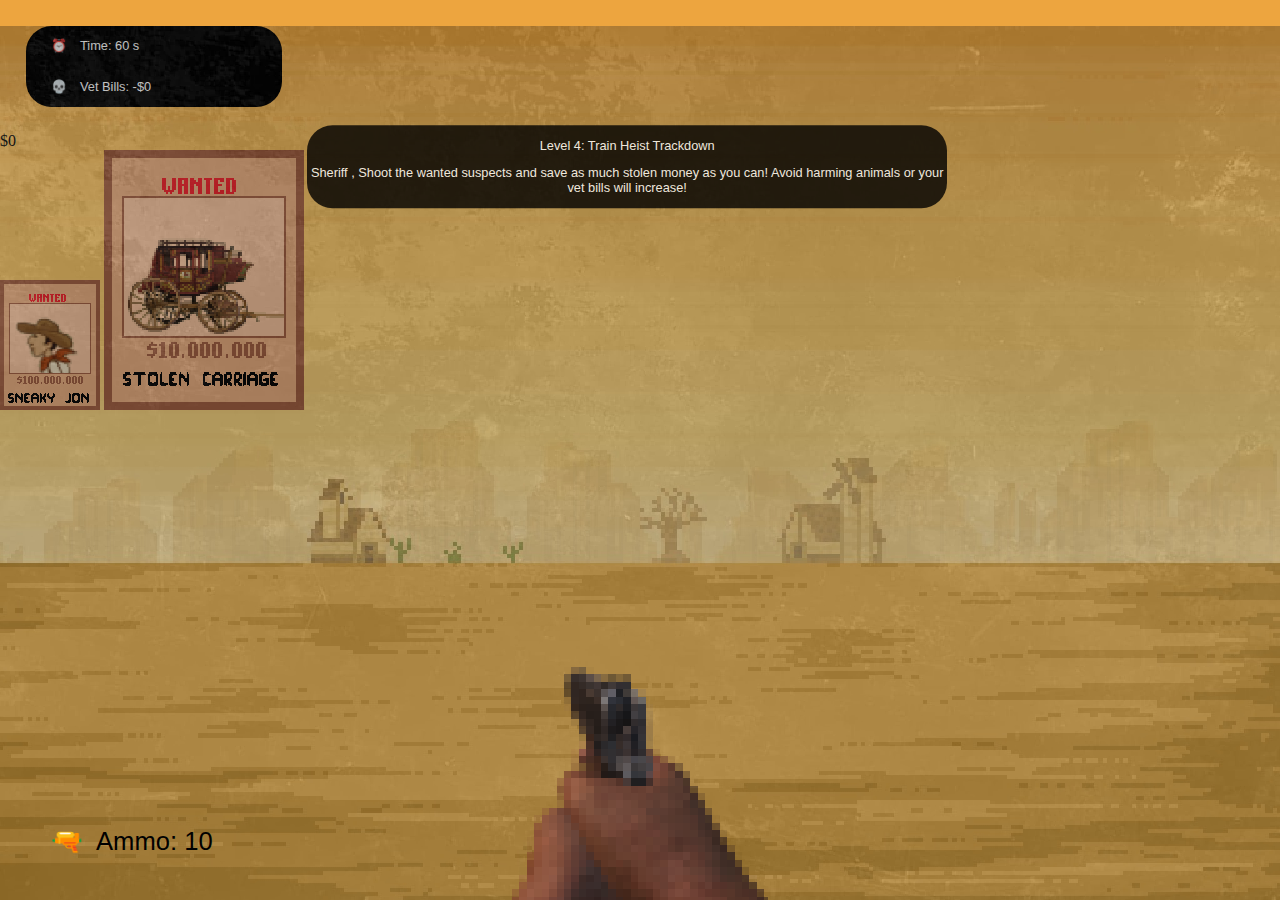
==== level4.html @ 642d78d8 "Complete game" ====
<!DOCTYPE html>
<html lang="en">

<head>
    <meta charset="UTF-8">
    <meta name="viewport" content="width=device-width, initial-scale=1.0">
    <title>Deathwood South: Level 1</title>
    <link rel="stylesheet" href="level1Style.css">
    <link rel="stylesheet" href="level4Style.css">
</head>

<body>


    <div id="gameScreen">
        <div id="levelOverlay">
            <audio id="backgroundMusic" loop>
                <source src="gameAssets\level4assets\background_music.mp3" type="audio/mpeg">
                Your browser does not support the audio element.
            </audio>
            <div id="texture"></div>
            <div class="levelEntry">
                <p>Level 4: Train Heist Trackdown</p>
                <p id="openingText"></p>
            </div>
            <div class="trackUI">
                <div id="timer" id="timer">Time: <span id="timeDisplay">60</span> s</div>
                <div id="score" id="score">Vet Bills: -$<span id="scoreDisplay">0</span></div>
            </div>
        </div>
        <div id="gold"><span id="goldDisplay">$0</span></div>

        <div id="ammo" id="ammo">Ammo: <span id="ammoDisplay">10</span></div>

        <img src="gameAssets/gunaim.png" id="gun" alt="">
        <div class="wanted-container">
            <img class="wanted" src="gameAssets/level4assets/wantedJon.png" alt="jon wanted poster">
            <img class="wanted" src="gameAssets/level4assets/wantedCarriage.png" alt="lost carriage poster">
        </div>

    </div>


</body>
<script src="level4script.js"></script>

</html>
---- level1Style.css ----
* {
  user-select: none; /* Prevents user from highlighting element on screen */
  image-rendering: pixelated; /*pixelated art style rendering ensures nice looking images*/
}

body,
html {
  margin: 0;
  padding: 0;
  height: 100%;
}

#texture {
  position: absolute;
  width: 100%;
  height: 100%;
  opacity: 0.3;
  background-image: url("gameAssets/texture.png");
  background-size: cover;
  background-position: center;
  overflow: hidden;
  z-index: 1; /* Lower z-index */
}


#gameScreen {
  position: relative;
  width: 100%;
  height: 100%;
  background-image: url("gameAssets/level1background.png");
  background-size: cover;
  background-position: center;
  overflow: hidden;
  z-index: 2; /* Higher z-index than #texture */
}

#gun {
  position: absolute;
  bottom: 0;
  left: 50%;
  transform: translateX(-50%);
  width: 20vw; /* Adjust size as needed */
  pointer-events: none;
  z-index: 999; /* This makes sure the gun is always above other objects even created ones so that it has that fps look */
}

.target {
  width: 15vw; 
  height: 15vw; 
  background-image: url("gameAssets/tumbleweed.png");
  position: fixed;
  background-size: cover;
  background-position: center;
  z-index: 2; /* lower z index */
}
.archerytarget {
  width: 15vw; 
  height: 15vw; 
  background-image: url("gameAssets/archerytarget.png");
  position: fixed;
  background-size: cover;
  background-position: center;
  z-index: 2; /* lower z index */
}
#countdown {
  position: fixed;
  top: 50%;
  left: 50%;
  transform: translate(-50%, -50%);
  font-size: 48px;
  font-weight: bold;
  color: white;
  background-color: rgba(0, 0, 0, 0.5);
  padding: 20px 40px;
  border-radius: 10px;
  display: none; /* Initially hide the countdown element */
}
.trackUI {
  background-color: black;
  border-radius: 2vw;
  width: 20%;
  margin: 2%;
  top: 2%;
}
.numberDisplay {
  position: absolute;
  font-size: 24px; 
  font-weight: bold; 
  color: #ffffff; 
  text-shadow: 2px 2px 4px rgba(0, 0, 0, 0.5); 
  z-index: 3; 
  opacity: 1; 
  transition: opacity 0.5s ease-out;
}
.levelEntry {
  background-color: black;
  color: #ffffff;
  border-radius: 2vw;
  width: 50%;
  margin: 6%;
  position: absolute;
  top: 10%;
  left: 43%;
  transform: translate(-50%, -50%);
  opacity: 0.8;
  transition: opacity 1s ease-in-out;
  text-align: center;
  font-family: Arial, sans-serif;
  font-size: 1vw;
  z-index: 11;
}
.fadeOut {
  opacity: 0;
}

#timer,
#score, #tumblecount {
  font-family: Arial, Helvetica, sans-serif, cursive;
  font-size: 1vw;
  color: #ffffff;
  padding: 1vw 2vw;
}

#ammo {
  font-family: Arial, Helvetica, sans-serif, cursive;
  font-size: 2vw;
  color: #000000;
  width: 20%;
  margin: 2%;
  position: absolute;
  bottom: 2%;
  left: 2%;
  z-index: 1000;
}

#multiplier {
  font-family: Arial, Helvetica, sans-serif, cursive;
  font-size: 2vw;
  color: #000000;
  width: 20%;
  margin: 2%;
  position: absolute;
  bottom: 2%;
  right: 2%; /* Adjust the position to bottom right */
  z-index: 1000;
}
#timer:before,
#score:before,
#ammo:before, #tumblecount:before, #multiplier:before {
  content: "\23F0"; /* unicode emojis */
  margin-right: 1vw;
}

#score:before {
  content: "\1F480";
}

#ammo:before {
  content: "\1F52B";
}
#tumblecount:before {
  content: "\1F52B";
}

.spin {
  opacity: 1;
  animation: spin 6s linear infinite;
}
.targetSpin{
  animation: targetSpin 1s infinite alternate;
  
}
@keyframes targetSpin {
  0% {
    transform: rotateY(0deg);
  }
  100% {
    transform: rotateY(-720deg);
  }
}
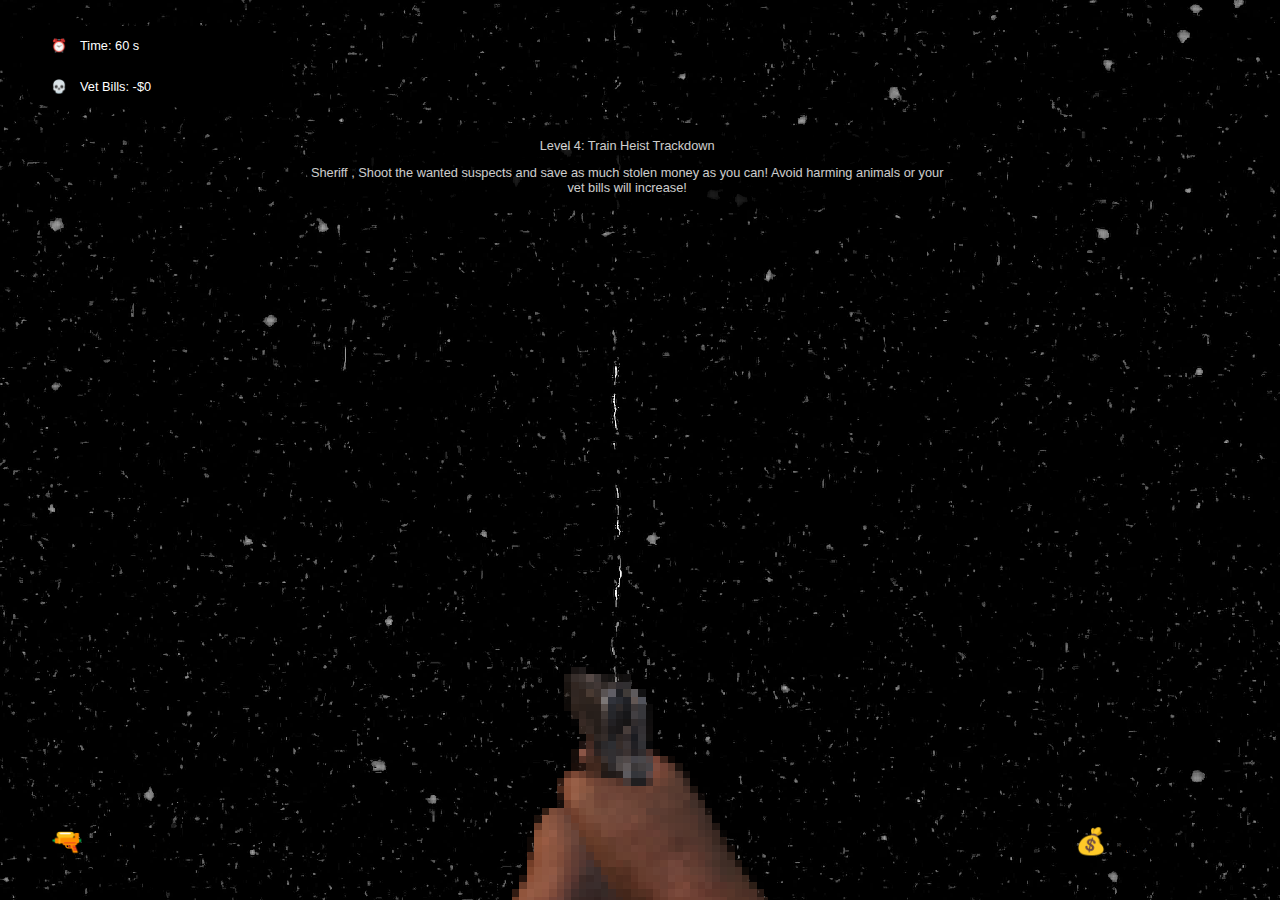
==== commit eb68c861: "Level4 stylesheet fix" ====
--- a/level4.html
+++ b/level4.html
@@ -6,7 +6,7 @@
     <meta name="viewport" content="width=device-width, initial-scale=1.0">
     <title>Deathwood South: Level 1</title>
     <link rel="stylesheet" href="level1Style.css">
-    <link rel="stylesheet" href="level4Style.css">
+    <link rel="stylesheet" href="level4style.css">
 </head>
 
 <body>
--- a/level4style.css
+++ b/level4style.css
@@ -0,0 +1,99 @@
+#gameScreen {
+  background-image: url("gameAssets/level4background.png");
+  background-size: cover;
+  background-position: center;
+  overflow: hidden;
+  opacity: 1;
+}
+
+.horse {
+  background-image: url(gameAssets/horse/horseframe0.png); /* Replace with the path to your sprite sheet */
+  background-size: contain; /* Adjust as needed */
+  width: 14.42%; /* Adjust as needed */
+  aspect-ratio: 400 / 590; /* Adjust as needed */
+  position: absolute;
+  top: 500px;
+  z-index: 5;
+  background-repeat: no-repeat;
+}
+.cbhorse {
+  background-image: url(gameAssets/cowboyhorse/cowboyhorse_0.png); /* Replace with the path to your sprite sheet */
+  background-size: contain; /* Adjust as needed */
+  width: 14.42%; /* Adjust as needed */
+  aspect-ratio: 400 / 590; /* Adjust as needed */
+  position: absolute;
+  top: 500px;
+  z-index: 5;
+  background-repeat: no-repeat;
+}
+.chorse {
+  background-image: url(gameAssets/horsecarriage/horsecarriage_0.png); /* Replace with the path to your sprite sheet */
+  background-size: contain; /* Adjust as needed */
+  width: 38%; /* Adjust as needed */
+  aspect-ratio: 400 / 590; /* Adjust as needed */
+  position: absolute;
+  top: 500px;
+  z-index: 5;
+  background-repeat: no-repeat;
+}
+#texture {
+  opacity: 0;
+}
+#levelOverlay {
+    position: absolute;
+    width: 100%;
+    height: 100%;
+    background-image: url("gameAssets/level4assets/filmoverlay.png");
+    background-size: cover; /* Adjust as needed */
+    z-index: 10;
+    animation: flicker 1s infinite alternate;
+    pointer-events: none;
+}
+  
+  @keyframes flicker {
+    0% {
+      opacity: 0.2;
+    } /* Initial opacity */
+    50% {
+      opacity: 0.4;
+    } /* Lower opacity */
+    100% {
+      opacity: 0.3;
+    } /* Return to initial opacity */
+  }
+.wanted-container {
+  position: absolute;
+  display: flex;
+  flex-direction: row;
+  justify-content: flex-start; /* Align items from the start of the container */
+  align-items: center; /* Align items vertically */
+  z-index: 4; /* Higher z-index than #texture */
+  top: 20px;
+  left: 60.5%;
+}
+
+
+.wanted {
+  image-rendering: pixelated;
+  background-size: cover;
+  background-position: center;
+  width: 10vw; /* Reduce the size */
+  height: 18vh; /* Reduce the size */
+  margin-right: 5px; /* Reduce the margin */
+}
+
+#goldDisplay {
+  font-family: Arial, Helvetica, sans-serif, cursive;
+  font-size: 2vw;
+  color: #000000;
+  width: 20%;
+  margin: 2%;
+  position: absolute;
+  bottom: 2%;
+  left: 82%;
+  z-index: 10000;
+}
+#goldDisplay:before {
+  content: "\01F4B0"; /* unicode emojis */
+  margin-right: 1vw;
+}
